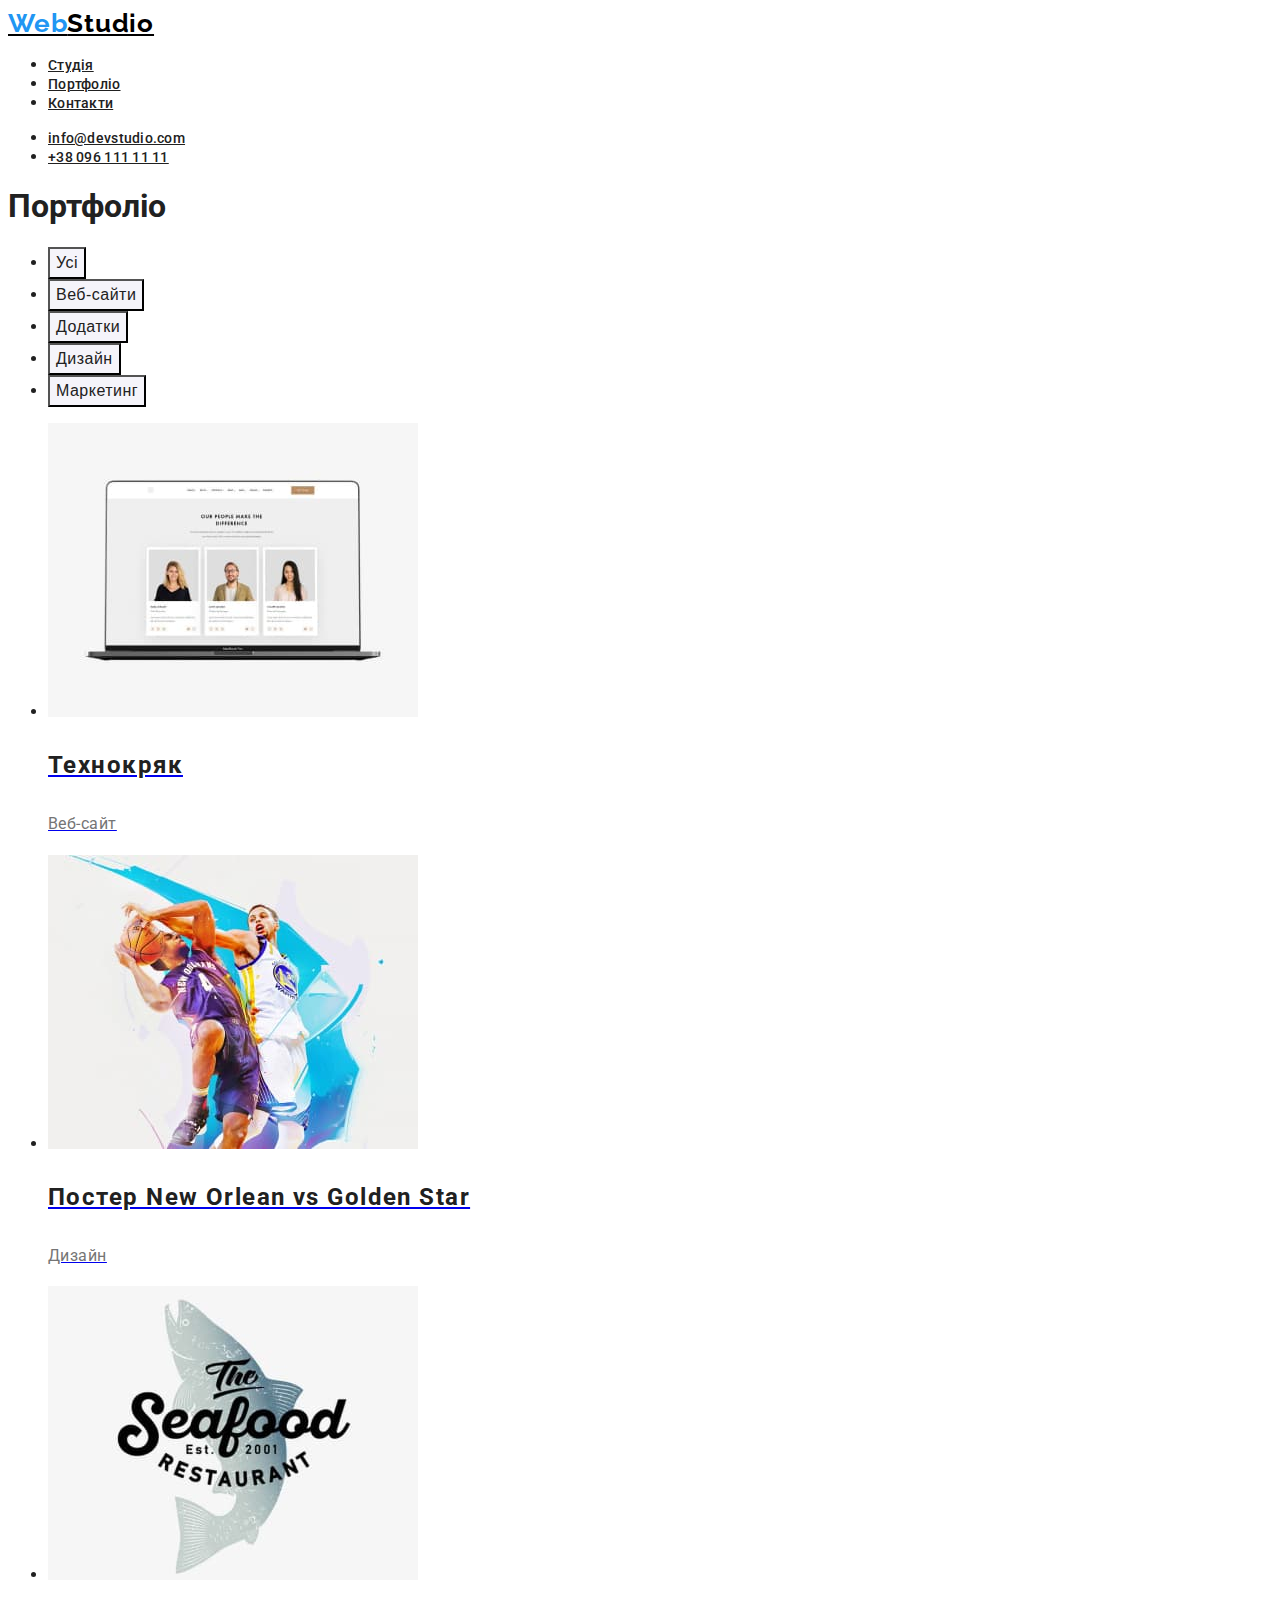
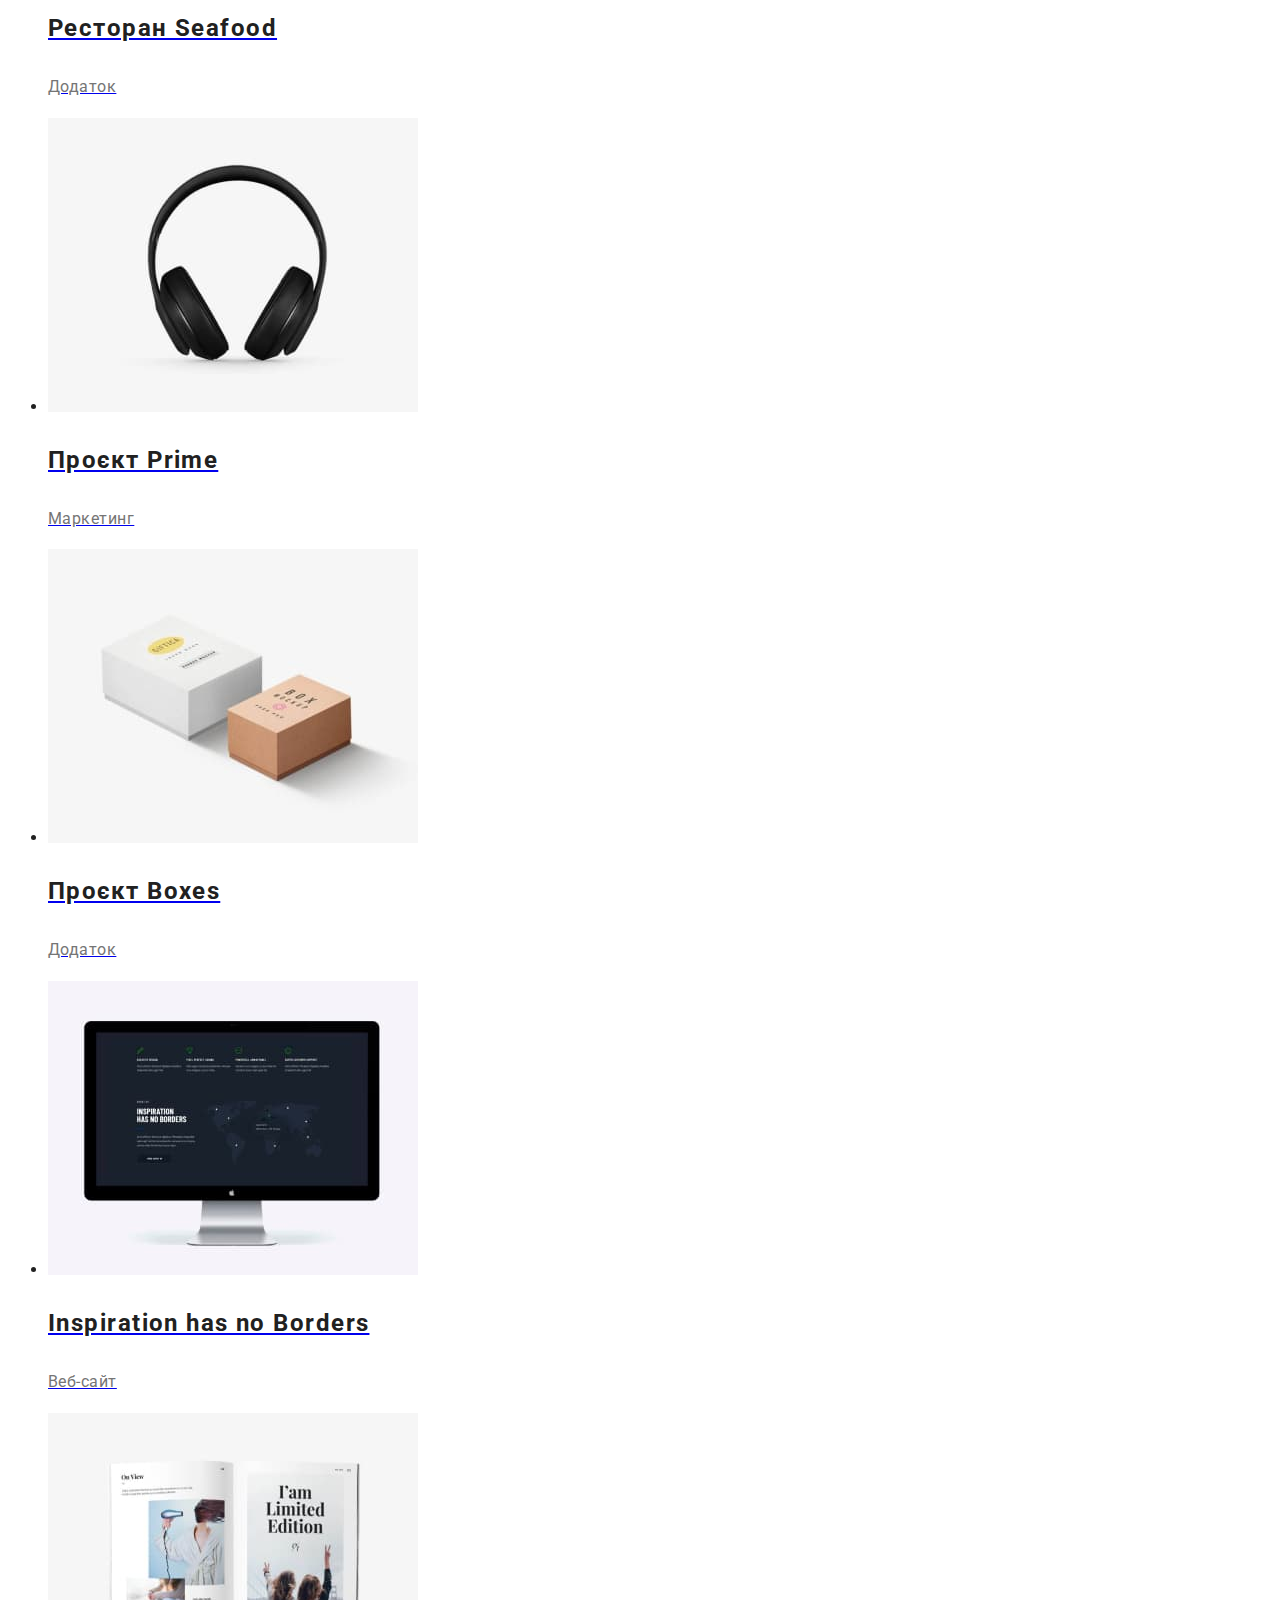
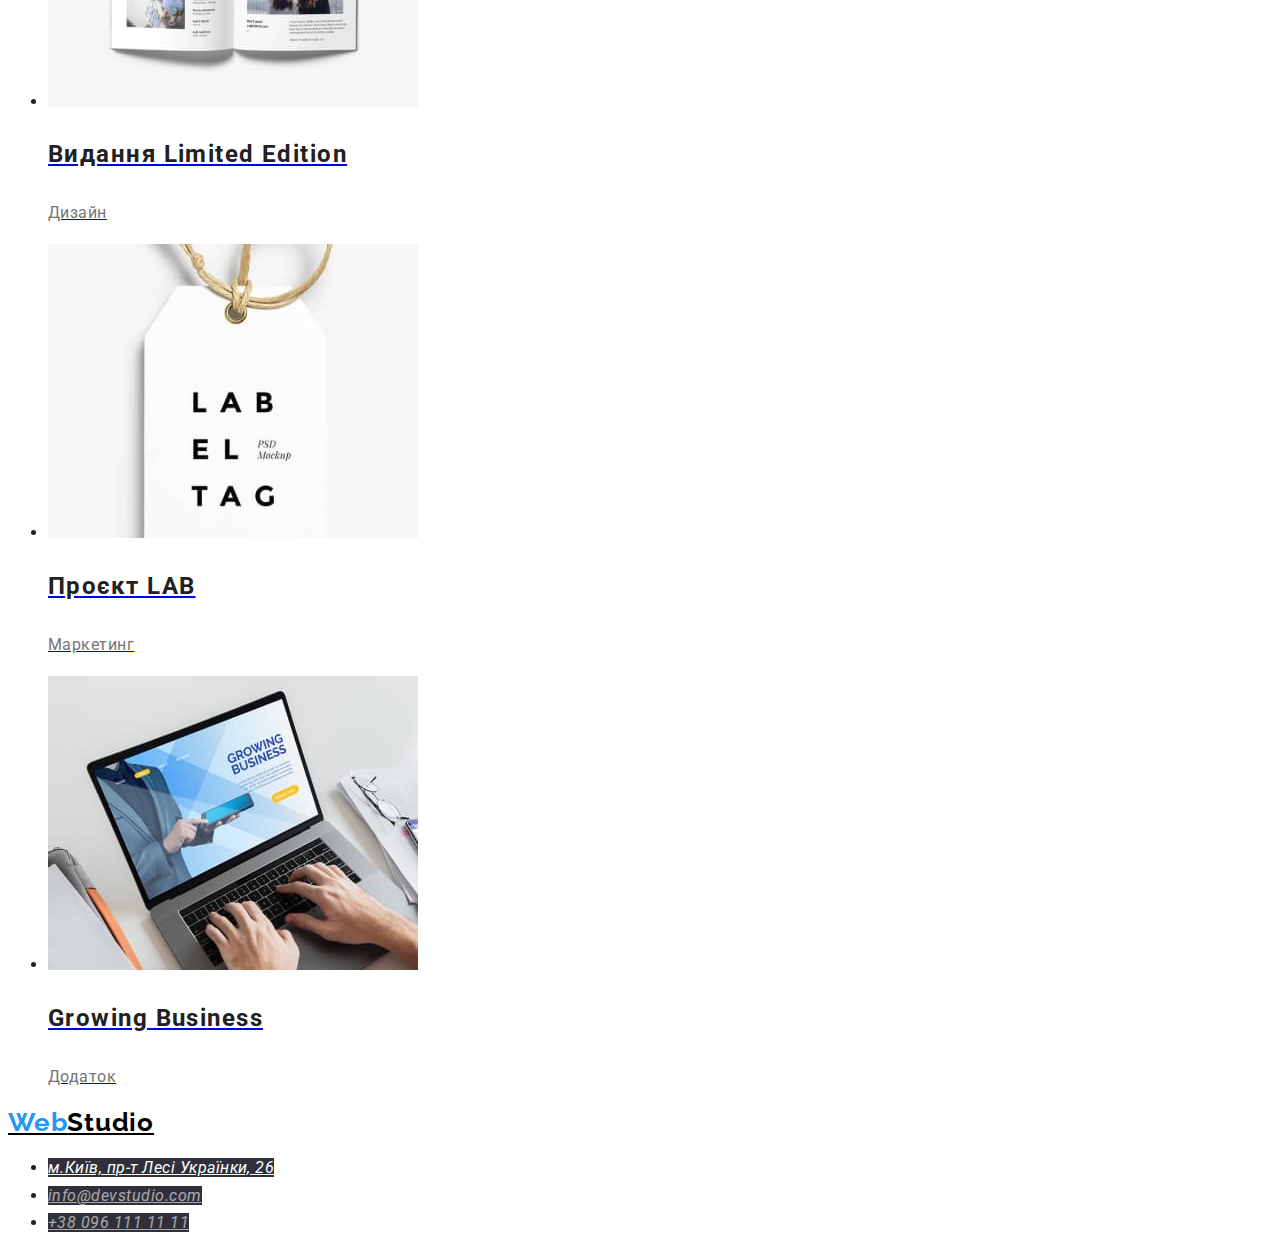
==== portfolio.html @ 8ca1f7d2 "hw-2" ====
<!DOCTYPE html>
<html lang="uk">
<head>
    <meta charset="UTF-8">
    <meta http-equiv="X-UA-Compatible" content="IE=edge">
    <meta name="viewport" content="width=device-width, initial-scale=1.0">
    <title>Portfolio</title>
    <link rel="preconnect" href="https://fonts.googleapis.com">
    <link rel="preconnect" href="https://fonts.gstatic.com" crossorigin>
    <link href="https://fonts.googleapis.com/css2?family=Oleo+Script&family=Raleway:wght@700&family=Roboto:wght@400;500;700;900&display=swap" rel="stylesheet">
    <link rel="stylesheet" href="./css/styles.css">
</head>
<body>
    <header>
        <nav>
            
                 <a class="logo" href="./index.html">
                <span class="web">Web</span>Studio      
                 </a>
                 <ul>
                     <li class="header-list"><a class="header-link" href="./index.html">Студія</a></li>
                     <li class="header-list"><a class="header-link" href="./portfolio.html">Портфоліо</a></li>
                     <li class="header-list"><a class="header-link" href="./index.html">Контакти</a></li>
                 </ul>
        </nav>
         <ul>
          <li class="header-list"><a class="header-link" href="mailto:info@devstudio.com">info@devstudio.com</a></li>
          <li class="header-list"><a class="header-link" href="tel:+380961111111">+38 096 111 11 11</a></li>
         </ul>
         
         
      </header>
      <main class="main">
        <h1>Портфоліо</h1>
        <ul>
            <li class="main-list"><button class="main-button" type = "button">Усі</button></li>
            <li class="main-list"><button class="main-button" type = "button">Веб-сайти</button></li>
            <li class="main-list"><button class="main-button" type = "button">Додатки</button></li>
            <li class="main-list"><button class="main-button" type = "button">Дизайн</button></li>
            <li class="main-list"><button class="main-button" type = "button">Маркетинг</button></li>
        </ul>  
        <ul>
            <li class="main-list">
                <a href="./portfolio.html">
                    <img src="./images/img-1-hw-2.jpg" alt="Люди на моніторі" width="370">
                    <h2 class="main-list-title-h2">Технокряк</h2>
                    <p class="txt">Веб-сайт</p>
                </a>
            </li>
            <li class="main-list">
                <a href="./portfolio.html">
                    <img src="./images/img-2-hw-2.jpg" alt="Баскетболісти" width="370">
                    <h2 class="main-list-title-h2">Постер New Orlean vs Golden Star</h2>
                    <p class="txt">Дизайн</p>
                </a>
            </li>
            <li class="main-list">
                <a href="./portfolio.html">
                    <img src="./images/img-3-hw-2.jpg" alt="Риба" width="370">
                    <h2 class="main-list-title-h2">Ресторан Seafood</h2>
                    <p class="txt">Додаток</p>
                </a>
            </li>
            <li>
                <a href="./portfolio.html">
                    <img src="./images/img-4-hw-2.jpg" alt="Навушники" width="370">
                    <h2 class="main-list-title-h2">Проєкт Prime</h2>
                    <p class="txt">Маркетинг</p>
                </a>
            </li>
            <li class="main-list"> 
                <a href="./portfolio.html">
                    <img src="./images/img-5-hw-2.jpg" alt="Коробки" width="370">
                    <h2 class="main-list-title-h2">Проєкт Boxes</h2>
                    <p class="txt">Додаток</p>
                </a>
            </li>
            <li>
                <a href="./portfolio.html">
                    <img src="./images/img-6-hw-2.jpg" alt="Монітор" width="370">
                    <h2 class="main-list-title-h2">Inspiration has no Borders</h2>
                    <p class="txt">Веб-сайт</p>
                </a>
            </li>
            <li>
                <a href="./portfolio.html">
                    <img src="./images/img-7-hw-2.jpg" alt="Книжка" width="370">
                    <h2 class="main-list-title-h2">Видання Limited Edition</h2>
                    <p class="txt">Дизайн</p>
                </a>
            </li>
            <li class="main-list">
                <a href="./portfolio.html">
                    <img src="./images/img-8-hw-2.jpg" alt="Бірка" width="370">
                    <h2 class="main-list-title-h2">Проєкт LAB</h2>
                    <p class="txt">Маркетинг</p>
                </a>
            </li>
            <li class="main-list">
                <a href="./portfolio.html">
                    <img src="./images/img-9-hw-2.jpg" alt="Ноутбук" width="370">
                    <h2 class="main-list-title-h2">Growing Business</h2>
                    <p class="txt">Додаток</p>
                </a>
            </li>
        </ul>
        

      </main>
      <footer>
        <a class="logo" href="./index.html"><span class="web">Web</span>Studio </a>
      <address>
       <ul>
        <li>
            <a class="address-link"  href="https://goo.gl/maps/s2ohjZvprKdZfxi8A" 
            target="_blank"
            rel="noopener noreferrer nofollow">
                м.Київ, пр-т Лесі Українки, 26 </a>  
        </li>
        <li><a class="footer-link" href="mailto:info@devstudio.com">info@devstudio.com</a></li>
        <li><a class="footer-link" href="tel:+380961111111">+38 096 111 11 11</a></li>
       </ul>
      </address>
       </footer>
    
</body>
</html>
---- css/styles.css ----
body {
    font-family: "roboto", sans-serif;
    color: #212121;
}
/*-----------------------------------------HEADER-------------------------------*/
.header-link {
    font-weight: 500;
    font-size: 14px;
    line-height: 1.17;
    letter-spacing: 0.02em;
    color: #212121;
}
.header-link:hover,
.header-link:focus {
    color: #2196F3;
}
.logo {
    font-family: "raleway";
    font-weight: 700;
    font-size: 26px;
    line-height: 1.19;
    letter-spacing: 0.03em;
    color: #000000;
}
.web {
    font-family: "raleway";
    font-weight: 700;
    font-size: 26px;
    line-height: 1.19;
    letter-spacing: 0.03em;
    color: #2196F3;
}
/*-----------------------------------------MAIN (INDEX.HTML)---------------------------------*/
.title-h1 {
    font-weight: 900;
    font-size: 44px;
    line-height: 1.36;
    letter-spacing: 0.06em;
    text-align: center;
    color: #FFFFFF;
    background-color: #2F303A;
}
.btn {
    font-weight: 500;
    font-size: 16px;
    line-height: 1.63;
    letter-spacing: 0.03em;
    cursor: pointer;
    color: #FFFFFF;
    background-color: #2196F3; 
}
.main-list-title {
    font-weight: 700;
    font-size: 14px;
    line-height: 1.17;
    letter-spacing: 0.03em;
    color: #212121;
}
.main-list-text {
    font-size: 14px;
    line-height: 1.71;
    letter-spacing: 0.03em;
    color: #757575;
}
.title-h2 {
    font-weight: 700;
    font-size: 36px;
    line-height: 1.17;
    letter-spacing: 0.03em;
    text-align: center;
    color: #212121;
}
.main-list-title-h3 {
    font-weight: 500;
    font-size: 16px;
    line-height: 1.17;
    letter-spacing: 0.03em;
    text-align: center;
    color: #212121;
}
.main-list-txt {
    font-size: 16px;
    line-height: 1.17;
    letter-spacing: 0.03em;
    text-align: center;
    color: #757575; 
}
/*----------------------------------------------MAIN (PORTFOLIO.HTML)-------------------------------------*/
.main-button {
   font-weight: 500;
   font-size: 16px;
   line-height: 1.63;
   text-align: center;
   letter-spacing: 0.03em;
   cursor: pointer;
   color: #212121;
   background-color: #F5F4FA;
}
.main-button:hover,
.main-button:focus {
    color: #FFFFFF;
    background-color: #2196F3;
}
.main-list-title-h2 {
    font-size: 700;
    size: 18px;
    line-height: 2;
    letter-spacing: 0.06em;
    color: #212121;
}
.txt {
    size: 16px;
    line-height: 1.86;
    letter-spacing: 0.03em;
    color: #757575;
}
/*---------------------------------------------FOOTER*******************************************/
.address-link {
    font-size: 400;
    size: 14px;
    line-height: 1.71;
    letter-spacing: 0.03em;
    color: #FFFFFF;
    background-color: #2F303A;;
}
.footer-link {
    font-size: 400;
    size: 14px;
    line-height: 1.71;
    letter-spacing: 0.03em;
    color: rgba(255, 255, 255, 0.6);
    background-color: #2F303A;;
}
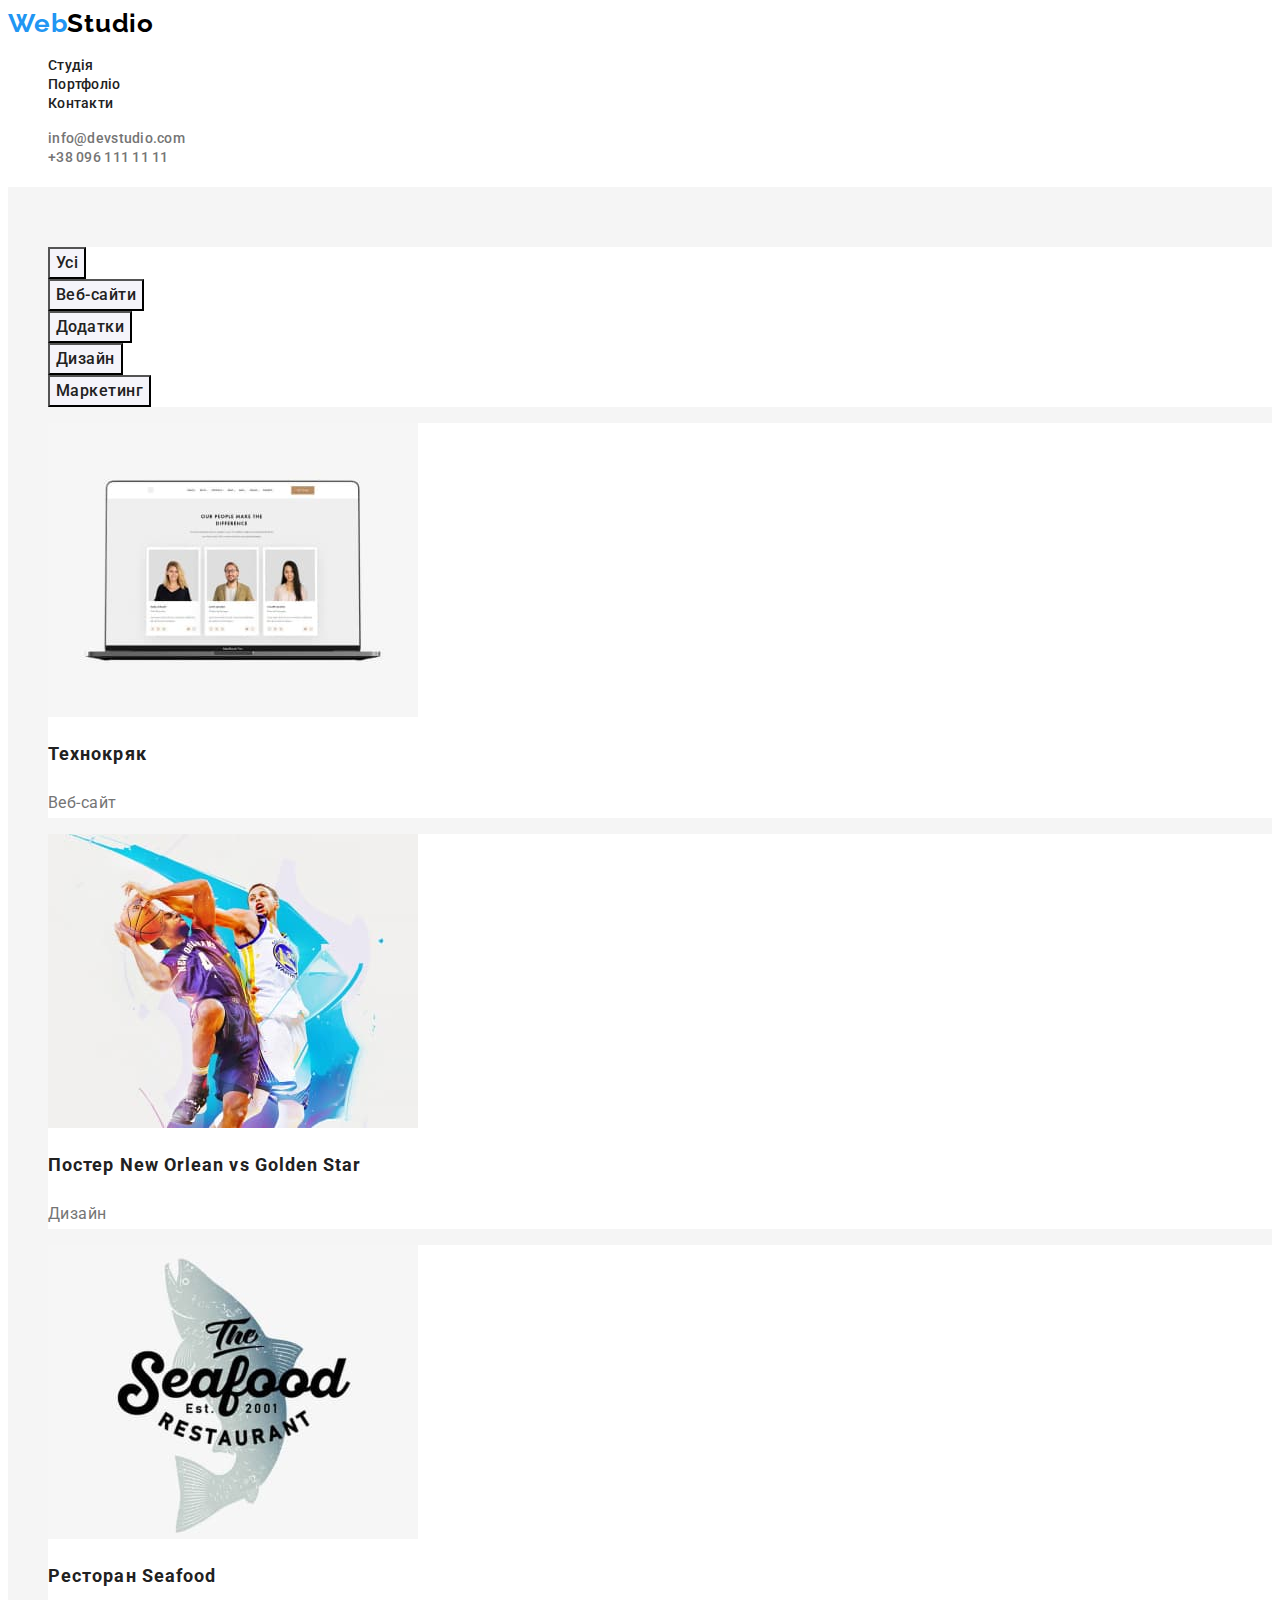
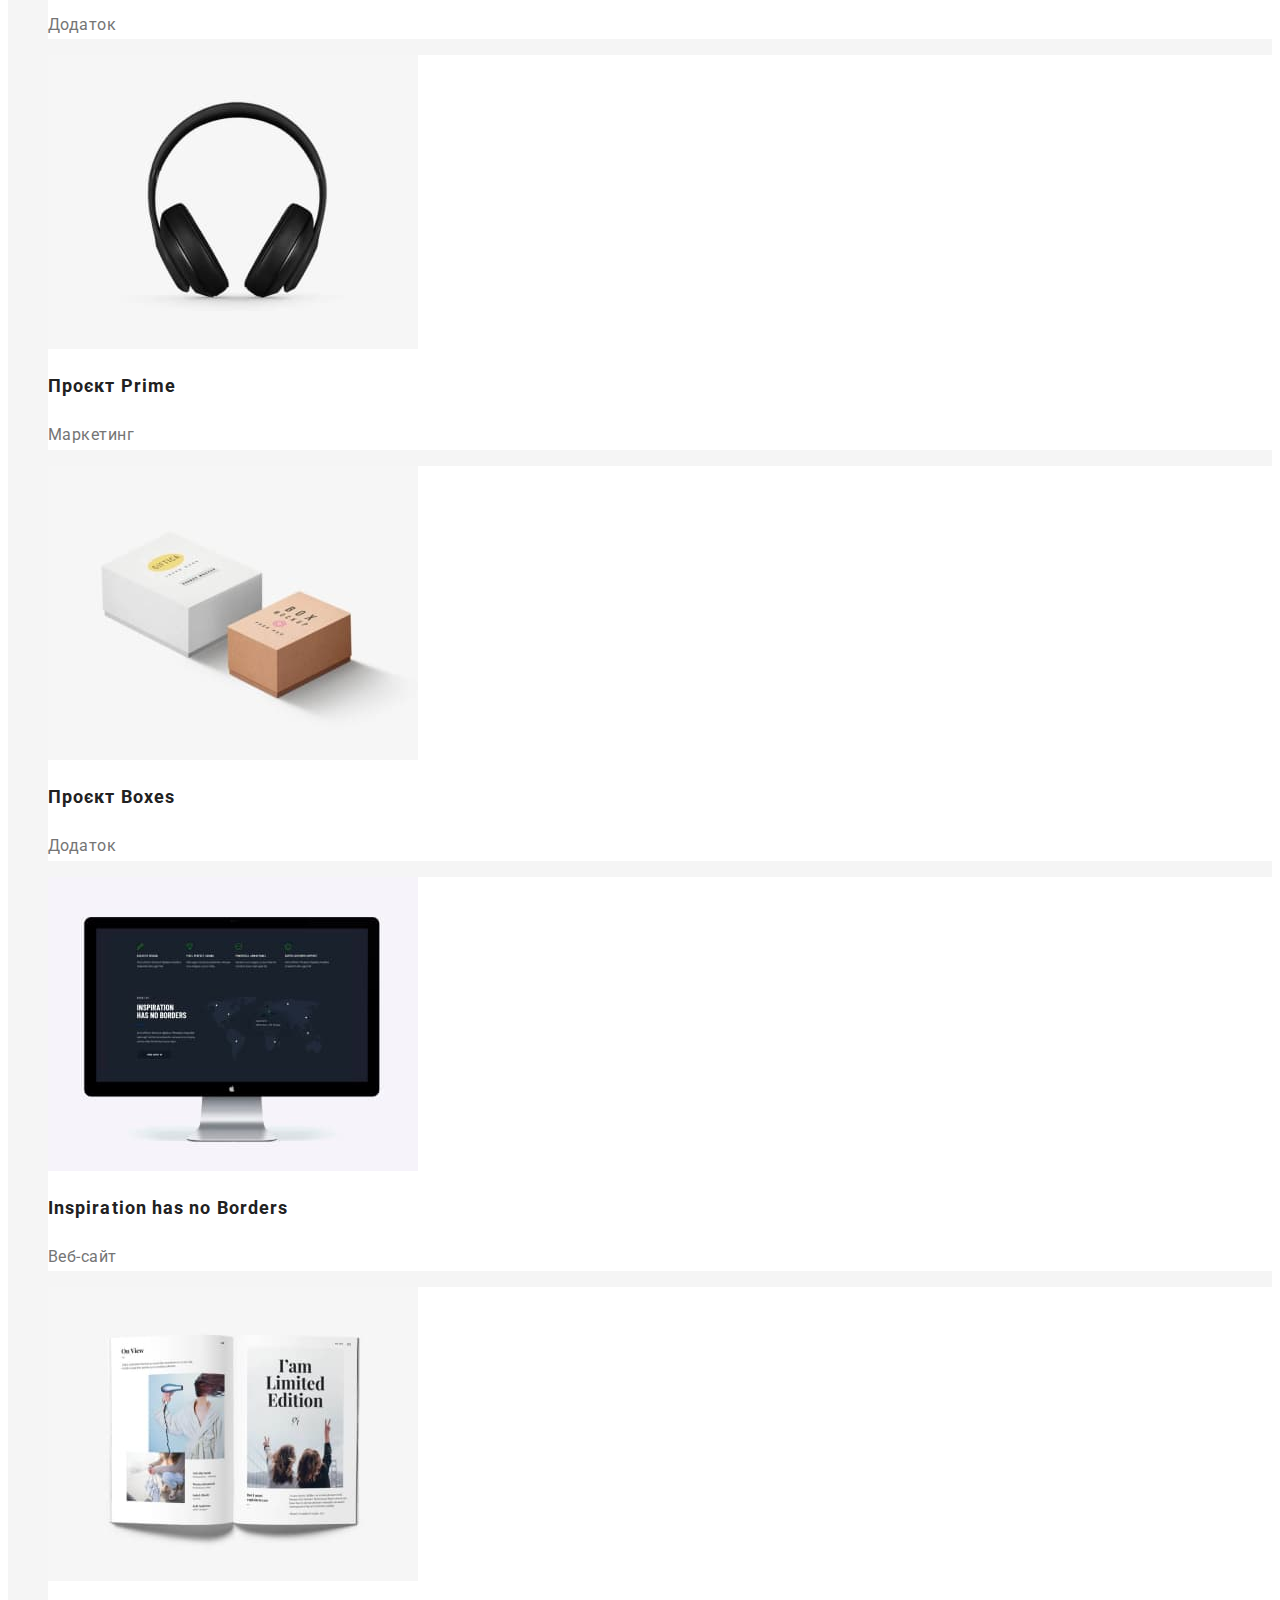
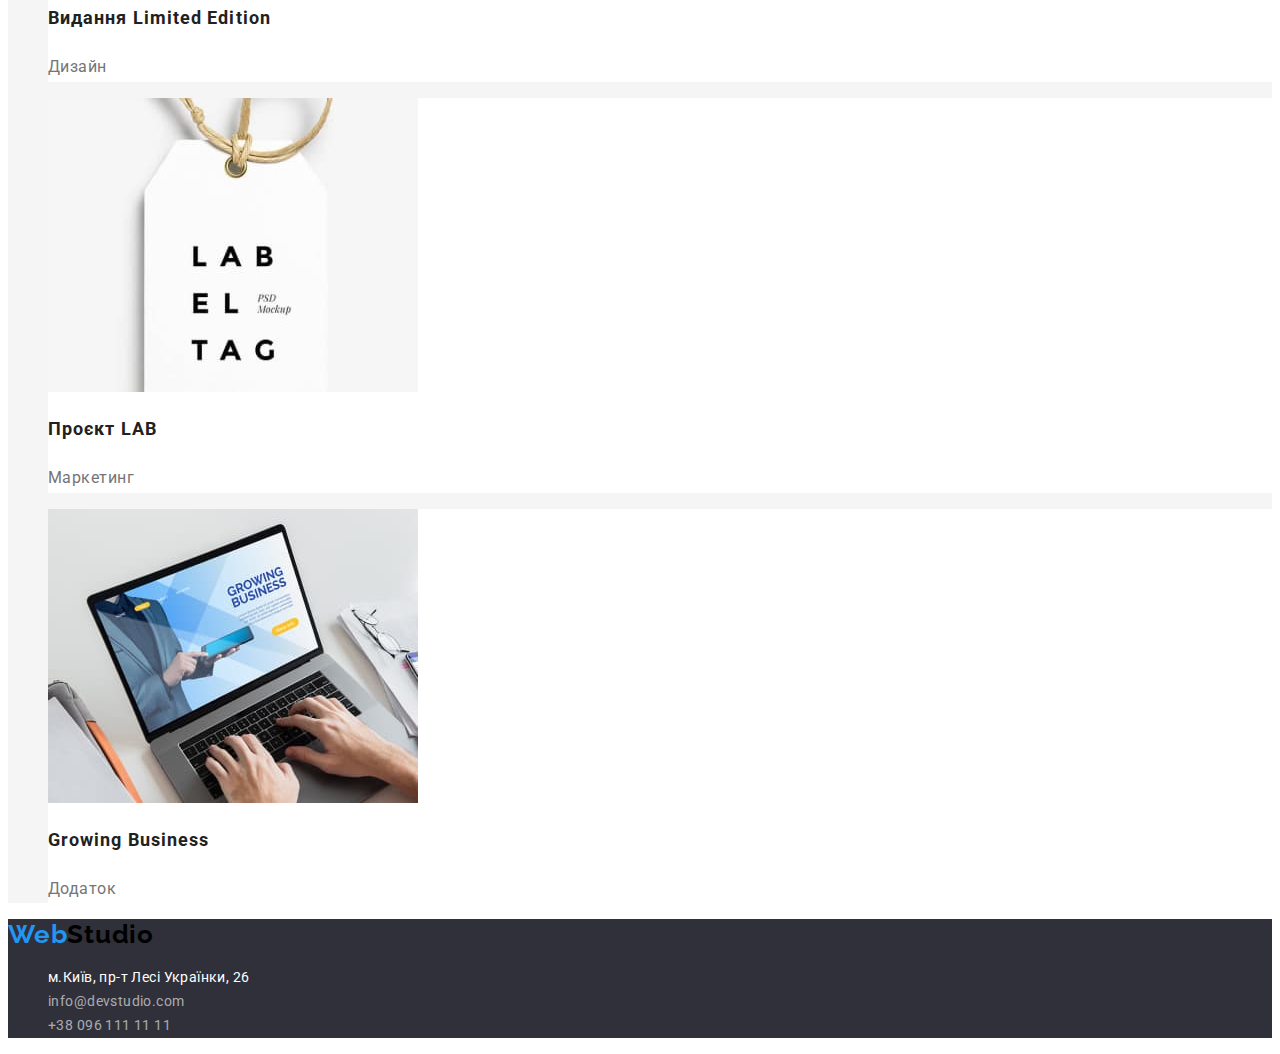
==== commit 60b4a90d: "defects-corrected" ====
--- a/portfolio.html
+++ b/portfolio.html
@@ -11,7 +11,7 @@
     <link rel="stylesheet" href="./css/styles.css">
 </head>
 <body>
-    <header>
+    <header class="header">
         <nav>
             
                  <a class="logo" href="./index.html">
@@ -24,92 +24,96 @@
                  </ul>
         </nav>
          <ul>
-          <li class="header-list"><a class="header-link" href="mailto:info@devstudio.com">info@devstudio.com</a></li>
-          <li class="header-list"><a class="header-link" href="tel:+380961111111">+38 096 111 11 11</a></li>
+          <li class="header-nav"><a class="header-nav-link" href="mailto:info@devstudio.com">info@devstudio.com</a></li>
+          <li class="header-nav"><a class="header-nav-link" href="tel:+380961111111">+38 096 111 11 11</a></li>
          </ul>
          
          
       </header>
       <main class="main">
-        <h1>Портфоліо</h1>
-        <ul>
-            <li class="main-list"><button class="main-button" type = "button">Усі</button></li>
-            <li class="main-list"><button class="main-button" type = "button">Веб-сайти</button></li>
-            <li class="main-list"><button class="main-button" type = "button">Додатки</button></li>
-            <li class="main-list"><button class="main-button" type = "button">Дизайн</button></li>
-            <li class="main-list"><button class="main-button" type = "button">Маркетинг</button></li>
-        </ul>  
-        <ul>
-            <li class="main-list">
-                <a href="./portfolio.html">
-                    <img src="./images/img-1-hw-2.jpg" alt="Люди на моніторі" width="370">
-                    <h2 class="main-list-title-h2">Технокряк</h2>
-                    <p class="txt">Веб-сайт</p>
-                </a>
-            </li>
-            <li class="main-list">
-                <a href="./portfolio.html">
-                    <img src="./images/img-2-hw-2.jpg" alt="Баскетболісти" width="370">
-                    <h2 class="main-list-title-h2">Постер New Orlean vs Golden Star</h2>
-                    <p class="txt">Дизайн</p>
-                </a>
-            </li>
-            <li class="main-list">
-                <a href="./portfolio.html">
-                    <img src="./images/img-3-hw-2.jpg" alt="Риба" width="370">
-                    <h2 class="main-list-title-h2">Ресторан Seafood</h2>
-                    <p class="txt">Додаток</p>
-                </a>
-            </li>
-            <li>
-                <a href="./portfolio.html">
-                    <img src="./images/img-4-hw-2.jpg" alt="Навушники" width="370">
-                    <h2 class="main-list-title-h2">Проєкт Prime</h2>
-                    <p class="txt">Маркетинг</p>
-                </a>
-            </li>
-            <li class="main-list"> 
-                <a href="./portfolio.html">
-                    <img src="./images/img-5-hw-2.jpg" alt="Коробки" width="370">
-                    <h2 class="main-list-title-h2">Проєкт Boxes</h2>
-                    <p class="txt">Додаток</p>
-                </a>
-            </li>
-            <li>
-                <a href="./portfolio.html">
-                    <img src="./images/img-6-hw-2.jpg" alt="Монітор" width="370">
-                    <h2 class="main-list-title-h2">Inspiration has no Borders</h2>
-                    <p class="txt">Веб-сайт</p>
-                </a>
-            </li>
-            <li>
-                <a href="./portfolio.html">
-                    <img src="./images/img-7-hw-2.jpg" alt="Книжка" width="370">
-                    <h2 class="main-list-title-h2">Видання Limited Edition</h2>
-                    <p class="txt">Дизайн</p>
-                </a>
-            </li>
-            <li class="main-list">
-                <a href="./portfolio.html">
-                    <img src="./images/img-8-hw-2.jpg" alt="Бірка" width="370">
-                    <h2 class="main-list-title-h2">Проєкт LAB</h2>
-                    <p class="txt">Маркетинг</p>
-                </a>
-            </li>
-            <li class="main-list">
-                <a href="./portfolio.html">
-                    <img src="./images/img-9-hw-2.jpg" alt="Ноутбук" width="370">
-                    <h2 class="main-list-title-h2">Growing Business</h2>
-                    <p class="txt">Додаток</p>
-                </a>
-            </li>
-        </ul>
+        <section class="section-second">
+            <h1 style="visibility: hidden;">Портфоліо</h1>
+            <ul>
+                <li class="main-list"><button class="main-button" type = "button">Усі</button></li>
+                <li class="main-list"><button class="main-button" type = "button">Веб-сайти</button></li>
+                <li class="main-list"><button class="main-button" type = "button">Додатки</button></li>
+                <li class="main-list"><button class="main-button" type = "button">Дизайн</button></li>
+                <li class="main-list"><button class="main-button" type = "button">Маркетинг</button></li>
+            </ul>  
+            <ul>
+                <li class="main-list">
+                    <a href="./portfolio.html">
+                        <img src="./images/img-1-hw-2.jpg" alt="Люди на моніторі" width="370">
+                        <h2 class="main-list-title-h2">Технокряк</h2>
+                        <p class="txt">Веб-сайт</p>
+                    </a>
+                </li>
+                <li class="main-list">
+                    <a href="./portfolio.html">
+                        <img src="./images/img-2-hw-2.jpg" alt="Баскетболісти" width="370">
+                        <h2 class="main-list-title-h2">Постер New Orlean vs Golden Star</h2>
+                        <p class="txt">Дизайн</p>
+                    </a>
+                </li>
+                <li class="main-list">
+                    <a href="./portfolio.html">
+                        <img src="./images/img-3-hw-2.jpg" alt="Риба" width="370">
+                        <h2 class="main-list-title-h2">Ресторан Seafood</h2>
+                        <p class="txt">Додаток</p>
+                    </a>
+                </li>
+                <li class="main-list">
+                    <a href="./portfolio.html">
+                        <img src="./images/img-4-hw-2.jpg" alt="Навушники" width="370">
+                        <h2 class="main-list-title-h2">Проєкт Prime</h2>
+                        <p class="txt">Маркетинг</p>
+                    </a>
+                </li>
+                <li class="main-list"> 
+                    <a href="./portfolio.html">
+                        <img src="./images/img-5-hw-2.jpg" alt="Коробки" width="370">
+                        <h2 class="main-list-title-h2">Проєкт Boxes</h2>
+                        <p class="txt">Додаток</p>
+                    </a>
+                </li>
+                <li class="main-list">
+                    <a href="./portfolio.html">
+                        <img src="./images/img-6-hw-2.jpg" alt="Монітор" width="370">
+                        <h2 class="main-list-title-h2">Inspiration has no Borders</h2>
+                        <p class="txt">Веб-сайт</p>
+                    </a>
+                </li>
+                <li class="main-list">
+                    <a href="./portfolio.html">
+                        <img src="./images/img-7-hw-2.jpg" alt="Книжка" width="370">
+                        <h2 class="main-list-title-h2">Видання Limited Edition</h2>
+                        <p class="txt">Дизайн</p>
+                    </a>
+                </li>
+                <li class="main-list">
+                    <a href="./portfolio.html">
+                        <img src="./images/img-8-hw-2.jpg" alt="Бірка" width="370">
+                        <h2 class="main-list-title-h2">Проєкт LAB</h2>
+                        <p class="txt">Маркетинг</p>
+                    </a>
+                </li>
+                <li class="main-list">
+                    <a href="./portfolio.html">
+                        <img src="./images/img-9-hw-2.jpg" alt="Ноутбук" width="370">
+                        <h2 class="main-list-title-h2">Growing Business</h2>
+                        <p class="txt">Додаток</p>
+                    </a>
+                </li>
+            </ul>
+        </section>
+       
+    
         
 
       </main>
-      <footer>
+      <footer class="footer">
         <a class="logo" href="./index.html"><span class="web">Web</span>Studio </a>
-      <address>
+      <address class="address">
        <ul>
         <li>
             <a class="address-link"  href="https://goo.gl/maps/s2ohjZvprKdZfxi8A" 
--- a/css/styles.css
+++ b/css/styles.css
@@ -1,18 +1,50 @@
+:root {
+    --primary-text-color: #212121;
+    --text-color: #757575; 
+    --accent-color: #2196F3;
+    --original-black-color: #000; 
+    --original-white-color: #fff;
+    --primary-background-color: #2F303A;
+    --white-background-color: #F5F4FA;
+    --gray-color: rgba(255, 255, 255, 0.6);
+    --white-second-section-color: #f5f5f5;
+}
 body {
     font-family: "roboto", sans-serif;
-    color: #212121;
+    color: var(--primary-text-color);
+    background-color: var(--original-white-color);
+}
+ul {
+    list-style-type: none ;
+}
+a {
+    text-decoration: none;
 }
 /*-----------------------------------------HEADER-------------------------------*/
+.header {
+    background-color: var(--original-white-color);
+}
 .header-link {
     font-weight: 500;
     font-size: 14px;
     line-height: 1.17;
     letter-spacing: 0.02em;
-    color: #212121;
+    color: var(--primary-text-color)
 }
 .header-link:hover,
 .header-link:focus {
-    color: #2196F3;
+    color: var(--accent-color);
+}
+.header-nav-link {
+    font-weight: 500;
+    font-size: 14px;
+    line-height: 1.17;
+    letter-spacing: 0.02em;
+    color: var(--text-color);
+}
+.header-nav-link:hover,
+.header-nav-link:focus {
+    color: var(--accent-color);
 }
 .logo {
     font-family: "raleway";
@@ -20,7 +52,7 @@
     font-size: 26px;
     line-height: 1.19;
     letter-spacing: 0.03em;
-    color: #000000;
+    color: var(--original-black-color);
 }
 .web {
     font-family: "raleway";
@@ -28,39 +60,53 @@
     font-size: 26px;
     line-height: 1.19;
     letter-spacing: 0.03em;
-    color: #2196F3;
+    color: var(--accent-color);
 }
 /*-----------------------------------------MAIN (INDEX.HTML)---------------------------------*/
+.section-second {
+    background-color: var(--white-second-section-color) ;
+}
+.section-third {
+    background-color: var(--white-background-color);
+}
+.main-list {
+    background-color: var(--original-white-color);
+}
 .title-h1 {
     font-weight: 900;
     font-size: 44px;
     line-height: 1.36;
     letter-spacing: 0.06em;
     text-align: center;
-    color: #FFFFFF;
-    background-color: #2F303A;
+    text-transform: uppercase;
+    color: var(--original-white-color);
+}
+.section {
+    background-color: var(--primary-background-color);
 }
 .btn {
-    font-weight: 500;
+    font-family: "roboto";
+    font-weight: 700;
     font-size: 16px;
-    line-height: 1.63;
-    letter-spacing: 0.03em;
+    line-height: 1.86;
+    letter-spacing: 0.06em;
     cursor: pointer;
-    color: #FFFFFF;
-    background-color: #2196F3; 
+    color: var(--original-white-color);
+    background-color: var(--accent-color); 
 }
 .main-list-title {
     font-weight: 700;
     font-size: 14px;
     line-height: 1.17;
     letter-spacing: 0.03em;
-    color: #212121;
+    text-transform: uppercase;
+    color: var(--primary-text-color);
 }
 .main-list-text {
     font-size: 14px;
     line-height: 1.71;
     letter-spacing: 0.03em;
-    color: #757575;
+    color: var(--text-color);
 }
 .title-h2 {
     font-weight: 700;
@@ -68,7 +114,7 @@
     line-height: 1.17;
     letter-spacing: 0.03em;
     text-align: center;
-    color: #212121;
+    color: var(--primary-text-color);
 }
 .main-list-title-h3 {
     font-weight: 500;
@@ -76,58 +122,65 @@
     line-height: 1.17;
     letter-spacing: 0.03em;
     text-align: center;
-    color: #212121;
+    color: var(--primary-text-color);
 }
 .main-list-txt {
     font-size: 16px;
     line-height: 1.17;
     letter-spacing: 0.03em;
     text-align: center;
-    color: #757575; 
+    color: var(--text-color); 
 }
 /*----------------------------------------------MAIN (PORTFOLIO.HTML)-------------------------------------*/
 .main-button {
+   font-family: "roboto";
    font-weight: 500;
    font-size: 16px;
    line-height: 1.63;
    text-align: center;
    letter-spacing: 0.03em;
    cursor: pointer;
-   color: #212121;
-   background-color: #F5F4FA;
+   color: var(--primary-text-color);
+   background-color: var(--white-background-color);
 }
 .main-button:hover,
 .main-button:focus {
-    color: #FFFFFF;
-    background-color: #2196F3;
+    color: var(--original-white-color);
+    background-color: var(--accent-color);
 }
 .main-list-title-h2 {
-    font-size: 700;
-    size: 18px;
+    font-weight: 700;
+    font-size: 18px;
     line-height: 2;
     letter-spacing: 0.06em;
-    color: #212121;
+    color: var(--primary-text-color);
 }
 .txt {
-    size: 16px;
+    font-size: 16px;
     line-height: 1.86;
     letter-spacing: 0.03em;
-    color: #757575;
+    color: var(--text-color);
 }
-/*---------------------------------------------FOOTER*******************************************/
+/*---------------------------------------------FOOTER------------------------------------------*/
+.footer {
+    background-color: var(--primary-background-color);
+}
+.address {
+    font-style: normal;
+}
 .address-link {
-    font-size: 400;
-    size: 14px;
+    font-weight: 400;
+    font-size: 14px;
     line-height: 1.71;
     letter-spacing: 0.03em;
-    color: #FFFFFF;
-    background-color: #2F303A;;
+    color: var(--original-white-color);
+    background-color: var(--primary-background-color);
 }
 .footer-link {
-    font-size: 400;
-    size: 14px;
+    font-weight: 400;
+    font-size: 14px;
     line-height: 1.71;
     letter-spacing: 0.03em;
-    color: rgba(255, 255, 255, 0.6);
-    background-color: #2F303A;;
+    color: var(--gray-color);
+    background-color: var(--primary-background-color);
 }